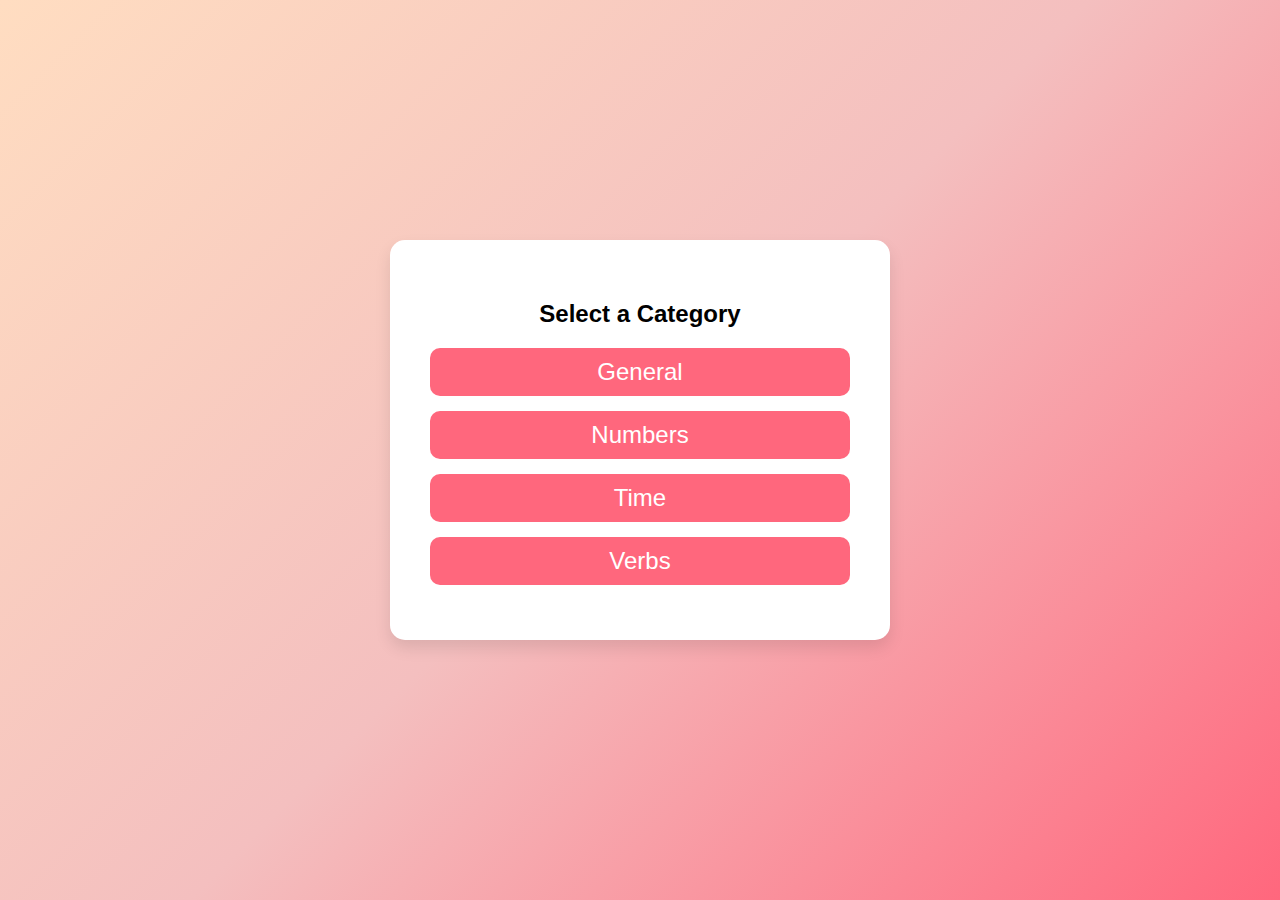
==== index.html @ 2bd0c80e "Add files via upload" ====
<!DOCTYPE html>
<html lang="en">
<head>
  <meta charset="UTF-8">
  <meta name="viewport" content="width=device-width, initial-scale=1.0">
  <title>Arabic-English Flashcards</title>
  <style>
    body {
      font-family: 'Arial', sans-serif;
      background: linear-gradient(135deg, #FFDDC1, #F4BFBF, #FF677D);
      min-height: 100vh;
      display: flex;
      justify-content: center;
      align-items: center;
      margin: 0;
      overflow: hidden;
    }
    .container {
      width: 90%;
      max-width: 500px;
      text-align: center;
    }
    .white-box {
      background-color: white;
      padding: 40px;
      border-radius: 15px;
      box-shadow: 0 8px 16px rgba(0, 0, 0, 0.1);
      margin-bottom: 20px;
    }
    .category {
      margin: 15px 0;
      font-size: 1.5rem;
      background-color: #FF677D;
      color: white;
      padding: 10px;
      border-radius: 10px;
      cursor: pointer;
      transition: background-color 0.3s;
    }
    .category:hover {
      background-color: #F4BFBF;
    }
  </style>
</head>
<body>
  <div class="container">
    <div class="white-box">
      <h2>Select a Category</h2>
      <div class="category" data-category="General">General</div>
      <div class="category" data-category="Numbers">Numbers</div>
      <div class="category" data-category="Time">Time</div>
      <div class="category" data-category="Verbs">Verbs</div>
    </div>
  </div>

  <script>
    const WEB_APP_URL = 'https://script.google.com/macros/s/AKfycbyEocTmj6DpuD7hGvY3rSMTRndQl-8fliFGivGix0i-gQowcQ3P-4-uMJayNh6ITZUc9A/exec';

    // Redirect to flashcard page with selected category
    document.querySelectorAll('.category').forEach(btn => {
  btn.addEventListener('click', (e) => {
    const category = e.target.dataset.category; // Get category from data attribute
    window.location.href = 'flashcard.html?category=${category}'; // Correct URL format
  });
});
  </script>
</body>
</html>
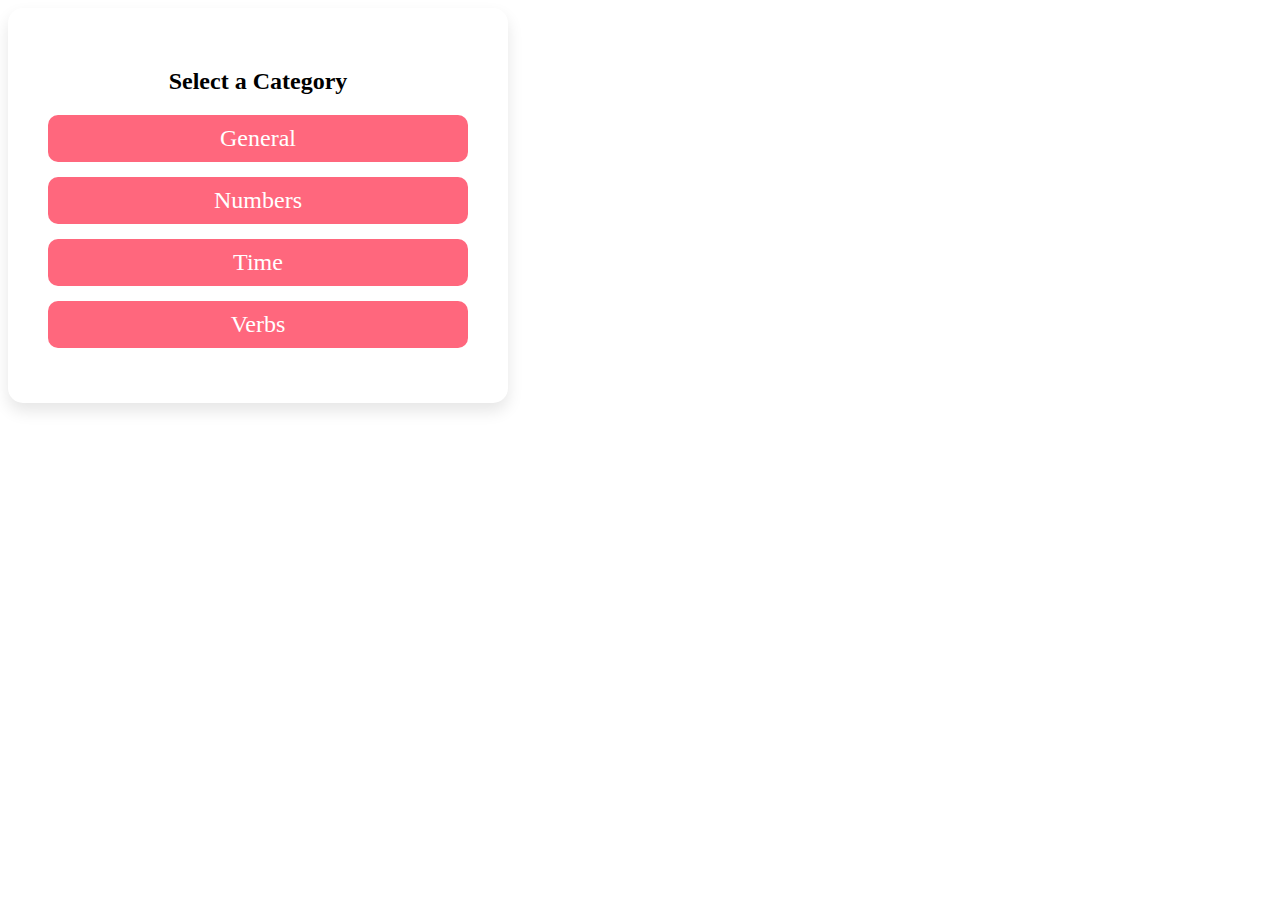
==== commit 74feda8c: "Update index.html" ====
--- a/index.html
+++ b/index.html
@@ -4,44 +4,9 @@
   <meta charset="UTF-8">
   <meta name="viewport" content="width=device-width, initial-scale=1.0">
   <title>Arabic-English Flashcards</title>
-  <style>
-    body {
-      font-family: 'Arial', sans-serif;
-      background: linear-gradient(135deg, #FFDDC1, #F4BFBF, #FF677D);
-      min-height: 100vh;
-      display: flex;
-      justify-content: center;
-      align-items: center;
-      margin: 0;
-      overflow: hidden;
-    }
-    .container {
-      width: 90%;
-      max-width: 500px;
-      text-align: center;
-    }
-    .white-box {
-      background-color: white;
-      padding: 40px;
-      border-radius: 15px;
-      box-shadow: 0 8px 16px rgba(0, 0, 0, 0.1);
-      margin-bottom: 20px;
-    }
-    .category {
-      margin: 15px 0;
-      font-size: 1.5rem;
-      background-color: #FF677D;
-      color: white;
-      padding: 10px;
-      border-radius: 10px;
-      cursor: pointer;
-      transition: background-color 0.3s;
-    }
-    .category:hover {
-      background-color: #F4BFBF;
-    }
-  </style>
+  <link rel="stylesheet" href="style.css">
 </head>
+
 <body>
   <div class="container">
     <div class="white-box">
@@ -56,13 +21,12 @@
   <script>
     const WEB_APP_URL = 'https://script.google.com/macros/s/AKfycbyEocTmj6DpuD7hGvY3rSMTRndQl-8fliFGivGix0i-gQowcQ3P-4-uMJayNh6ITZUc9A/exec';
 
-    // Redirect to flashcard page with selected category
     document.querySelectorAll('.category').forEach(btn => {
   btn.addEventListener('click', (e) => {
     const category = e.target.dataset.category; // Get category from data attribute
-    window.location.href = 'flashcard.html?category=${category}'; // Correct URL format
+    window.location.href = `flashcard.html?category=${category}`; // Correct URL format
   });
 });
   </script>
 </body>
-</html>+</html>
--- a/style.css
+++ b/style.css
@@ -0,0 +1,64 @@
+<style>
+    body {
+      font-family: 'Arial', sans-serif;
+      background: linear-gradient(135deg, #FFDDC1, #F4BFBF, #FF677D);
+      min-height: 100vh;
+      display: flex;
+      justify-content: center;
+      align-items: center;
+      margin: 0;
+      overflow: hidden;
+    }
+    .container {
+      width: 90%;
+      max-width: 500px;
+      text-align: center;
+    }
+    .white-box {
+      background-color: white;
+      padding: 40px;
+      border-radius: 15px;
+      box-shadow: 0 8px 16px rgba(0, 0, 0, 0.1);
+      margin-bottom: 20px;
+    }
+    .category {
+      margin: 15px 0;
+      font-size: 1.5rem;
+      background-color: #FF677D;
+      color: white;
+      padding: 10px;
+      border-radius: 10px;
+      cursor: pointer;
+      transition: background-color 0.3s;
+    }
+    .category:hover {
+      background-color: #F4BFBF;
+    }
+    .flashcard {
+      background-color: white;
+      padding: 40px;
+      border-radius: 15px;
+      box-shadow: 0 8px 16px rgba(0, 0, 0, 0.1);
+      margin-bottom: 20px;
+    }
+    .buttons {
+      display: flex;
+      justify-content: space-between;
+      gap: 10px;
+    }
+    button {
+      flex: 1;
+      padding: 15px;
+      font-size: 1rem;
+      background-color: #FF677D;
+      color: white;
+      border: none;
+      border-radius: 10px;
+      cursor: pointer;
+      transition: background-color 0.2s;
+    }
+    button:disabled {
+      background-color: #F4BFBF;
+      cursor: not-allowed;
+    }
+  </style>
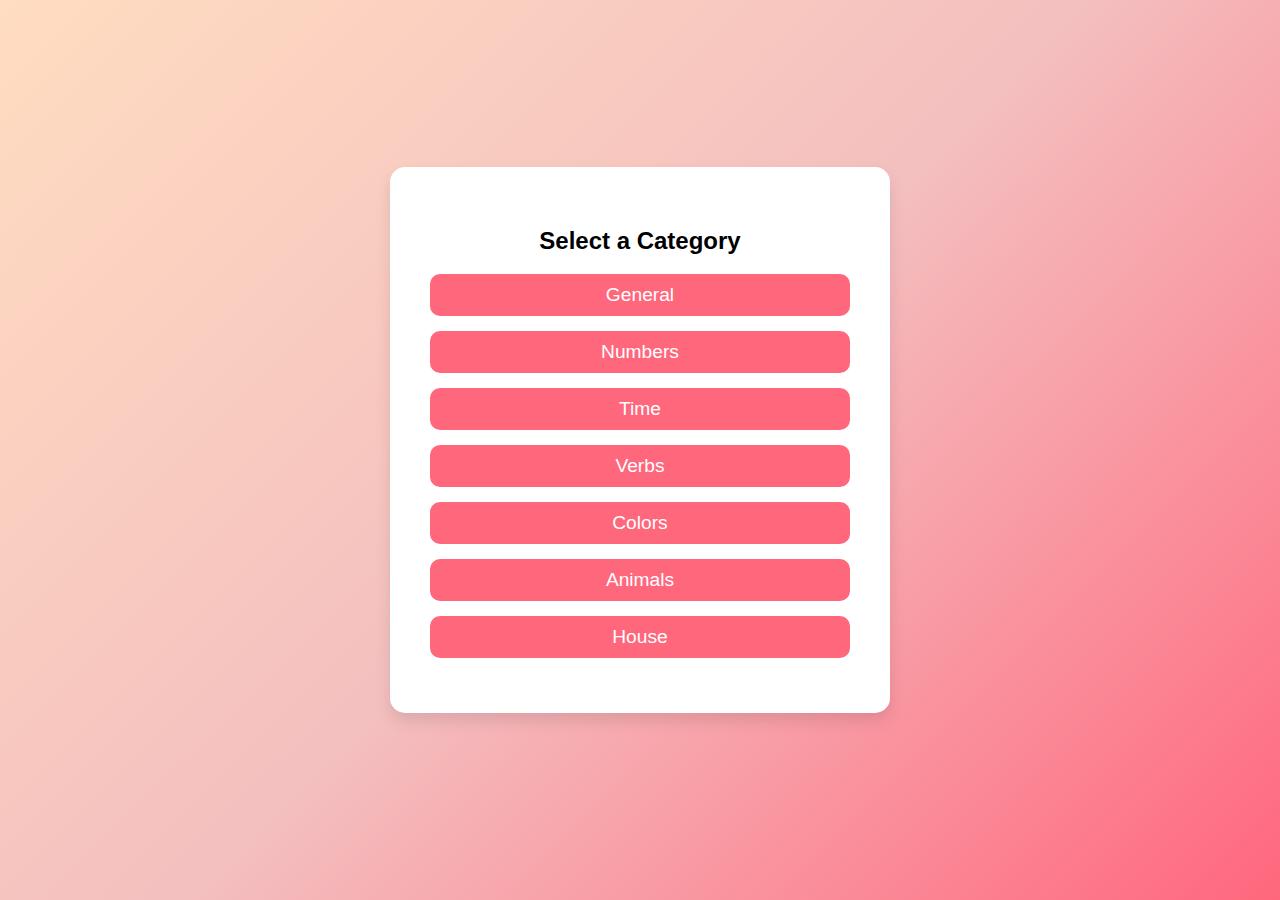
==== commit 97274db6: "Update index.html" ====
--- a/index.html
+++ b/index.html
@@ -11,10 +11,15 @@
   <div class="container">
     <div class="white-box">
       <h2>Select a Category</h2>
-      <div class="category" data-category="General">General</div>
-      <div class="category" data-category="Numbers">Numbers</div>
-      <div class="category" data-category="Time">Time</div>
-      <div class="category" data-category="Verbs">Verbs</div>
+	  <div class="category-grid">
+		  <div class="category" data-category="General">General</div>
+		  <div class="category" data-category="Numbers">Numbers</div>
+		  <div class="category" data-category="Time">Time</div>
+		  <div class="category" data-category="Verbs">Verbs</div>
+		  <div class="category" data-category="Colors">Colors</div>
+		  <div class="category" data-category="Animals">Animals</div>
+		  <div class="category" data-category="House">House</div>
+	  </div>
     </div>
   </div>
 
--- a/style.css
+++ b/style.css
@@ -1,4 +1,4 @@
-<style>
+
     body {
       font-family: 'Arial', sans-serif;
       background: linear-gradient(135deg, #FFDDC1, #F4BFBF, #FF677D);
@@ -23,7 +23,7 @@
     }
     .category {
       margin: 15px 0;
-      font-size: 1.5rem;
+      font-size: 1.2rem;
       background-color: #FF677D;
       color: white;
       padding: 10px;
@@ -61,4 +61,12 @@
       background-color: #F4BFBF;
       cursor: not-allowed;
     }
-  </style>
+	p.arabic {
+	  font-size: 2.0rem;
+	  margin: 12px;
+	}
+	p.answer {
+	  font-size: 1.2rem;
+      font-weight: bold;
+      color: #FF677D;
+	}
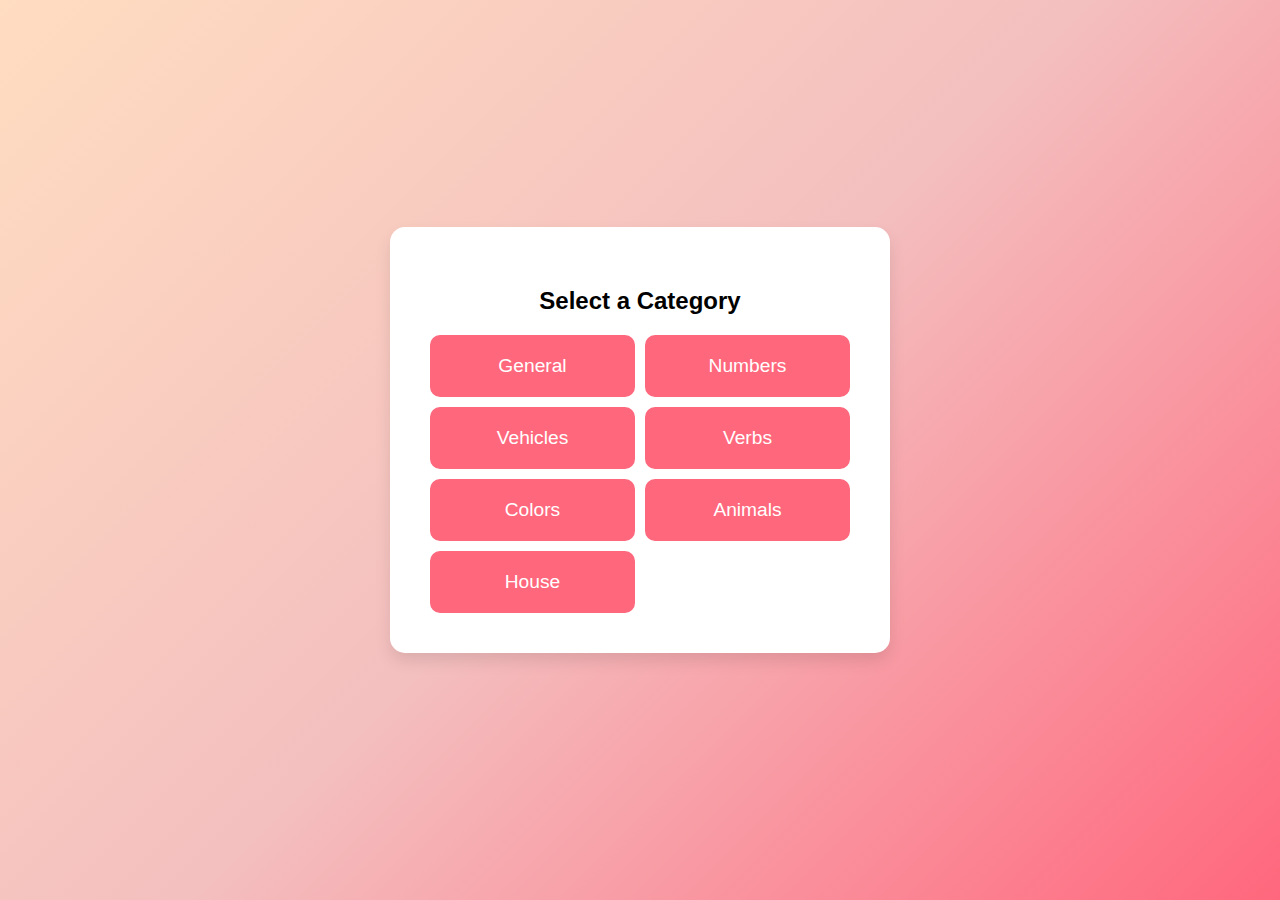
==== commit cfa39eeb: "Update index.html" ====
--- a/index.html
+++ b/index.html
@@ -14,7 +14,7 @@
 	  <div class="category-grid">
 		  <div class="category" data-category="General">General</div>
 		  <div class="category" data-category="Numbers">Numbers</div>
-		  <div class="category" data-category="Time">Time</div>
+		  <div class="category" data-category="Vehicles">Vehicles</div>
 		  <div class="category" data-category="Verbs">Verbs</div>
 		  <div class="category" data-category="Colors">Colors</div>
 		  <div class="category" data-category="Animals">Animals</div>
--- a/style.css
+++ b/style.css
@@ -1,4 +1,3 @@
-
     body {
       font-family: 'Arial', sans-serif;
       background: linear-gradient(135deg, #FFDDC1, #F4BFBF, #FF677D);
@@ -21,15 +20,22 @@
       box-shadow: 0 8px 16px rgba(0, 0, 0, 0.1);
       margin-bottom: 20px;
     }
+	.category-grid {
+	  display: grid;
+	  grid-template-columns: repeat(2, 1fr); /* 2 columns */
+	  gap: 10px;
+	  margin-top: 20px;
+	}
     .category {
-      margin: 15px 0;
+      margin: 10;
       font-size: 1.2rem;
       background-color: #FF677D;
       color: white;
-      padding: 10px;
+      padding: 20px 10px;
       border-radius: 10px;
       cursor: pointer;
       transition: background-color 0.3s;
+	  text-align: center;
     }
     .category:hover {
       background-color: #F4BFBF;
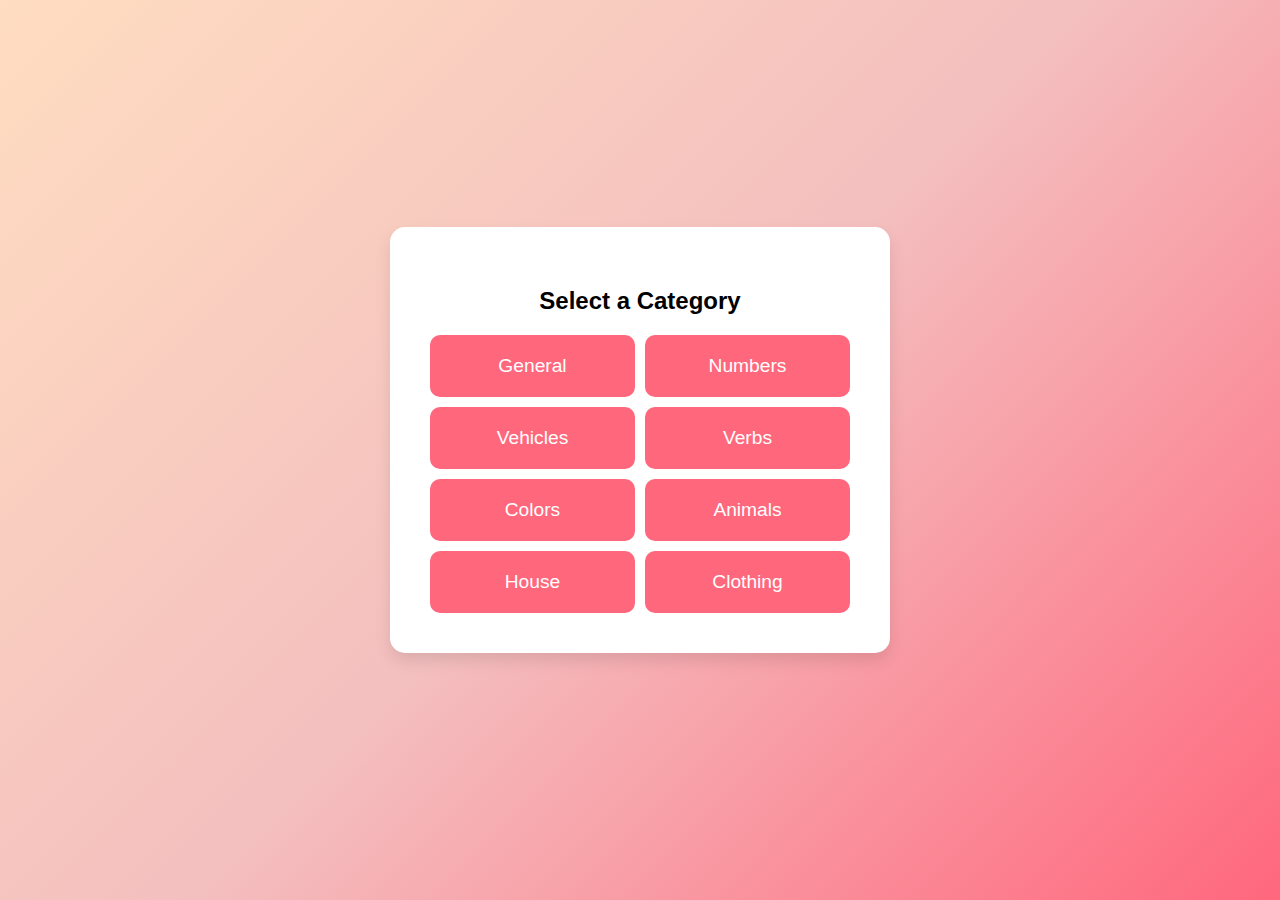
==== commit 52eb6d5e: "Update index.html" ====
--- a/index.html
+++ b/index.html
@@ -19,6 +19,7 @@
 		  <div class="category" data-category="Colors">Colors</div>
 		  <div class="category" data-category="Animals">Animals</div>
 		  <div class="category" data-category="House">House</div>
+		  <div class="category" data-category="Clothing">Clothing</div>
 	  </div>
     </div>
   </div>
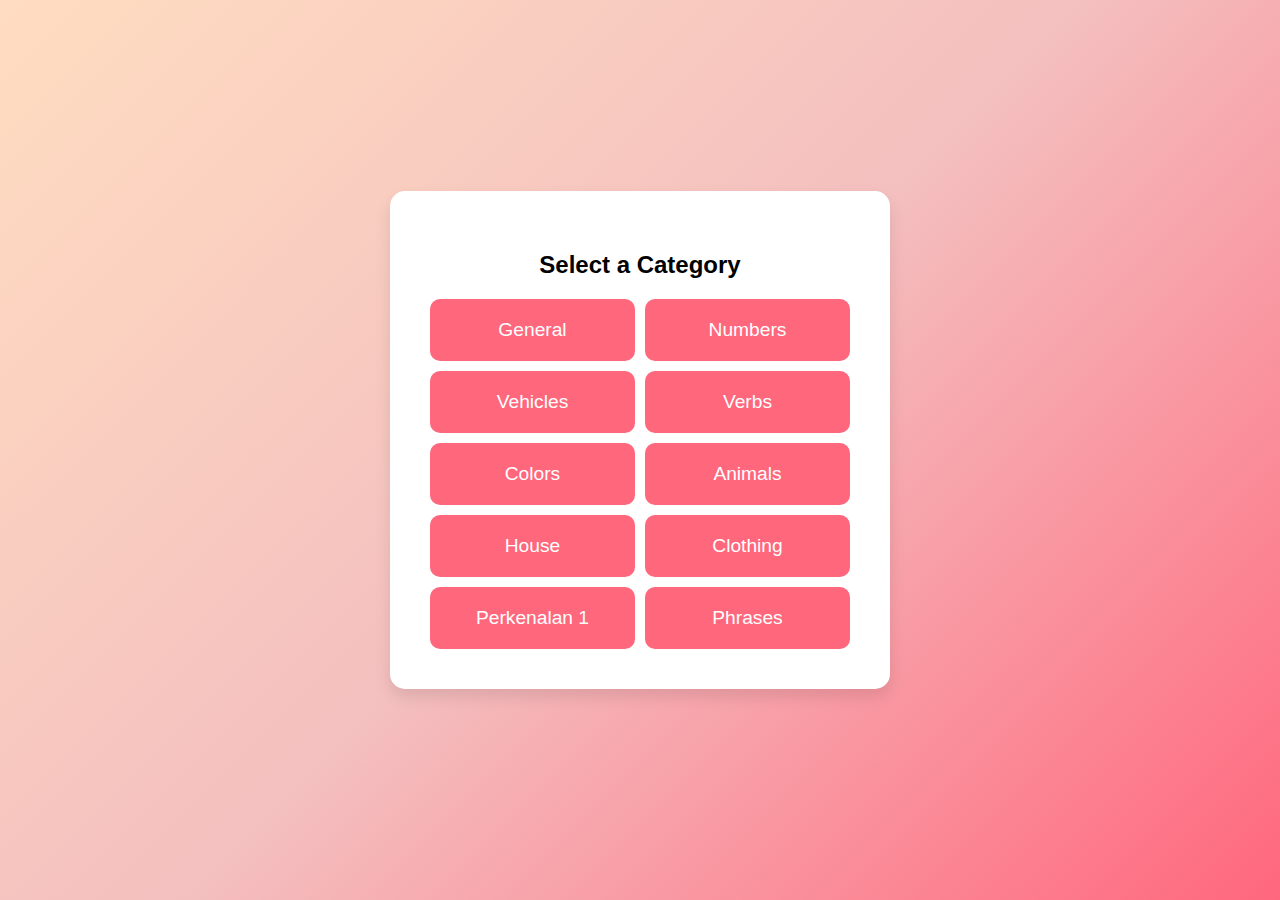
==== commit e64e5302: "Add files via upload" ====
--- a/index.html
+++ b/index.html
@@ -20,6 +20,8 @@
 		  <div class="category" data-category="Animals">Animals</div>
 		  <div class="category" data-category="House">House</div>
 		  <div class="category" data-category="Clothing">Clothing</div>
+		  <div class="category" data-category="Perkenalan 1">Perkenalan&nbsp;1</div>
+		  <div class="category" data-category="Phrases">Phrases</div>
 	  </div>
     </div>
   </div>
@@ -35,4 +37,4 @@
 });
   </script>
 </body>
-</html>
+</html>--- a/style.css
+++ b/style.css
@@ -1,78 +1,79 @@
-    body {
-      font-family: 'Arial', sans-serif;
-      background: linear-gradient(135deg, #FFDDC1, #F4BFBF, #FF677D);
-      min-height: 100vh;
-      display: flex;
-      justify-content: center;
-      align-items: center;
-      margin: 0;
-      overflow: hidden;
-    }
-    .container {
-      width: 90%;
-      max-width: 500px;
-      text-align: center;
-    }
-    .white-box {
-      background-color: white;
-      padding: 40px;
-      border-radius: 15px;
-      box-shadow: 0 8px 16px rgba(0, 0, 0, 0.1);
-      margin-bottom: 20px;
-    }
-	.category-grid {
-	  display: grid;
-	  grid-template-columns: repeat(2, 1fr); /* 2 columns */
-	  gap: 10px;
-	  margin-top: 20px;
-	}
-    .category {
-      margin: 10;
-      font-size: 1.2rem;
-      background-color: #FF677D;
-      color: white;
-      padding: 20px 10px;
-      border-radius: 10px;
-      cursor: pointer;
-      transition: background-color 0.3s;
-	  text-align: center;
-    }
-    .category:hover {
-      background-color: #F4BFBF;
-    }
-    .flashcard {
-      background-color: white;
-      padding: 40px;
-      border-radius: 15px;
-      box-shadow: 0 8px 16px rgba(0, 0, 0, 0.1);
-      margin-bottom: 20px;
-    }
-    .buttons {
-      display: flex;
-      justify-content: space-between;
-      gap: 10px;
-    }
-    button {
-      flex: 1;
-      padding: 15px;
-      font-size: 1rem;
-      background-color: #FF677D;
-      color: white;
-      border: none;
-      border-radius: 10px;
-      cursor: pointer;
-      transition: background-color 0.2s;
-    }
-    button:disabled {
-      background-color: #F4BFBF;
-      cursor: not-allowed;
-    }
-	p.arabic {
-	  font-size: 2.0rem;
-	  margin: 12px;
-	}
-	p.answer {
-	  font-size: 1.2rem;
-      font-weight: bold;
-      color: #FF677D;
-	}
+
+    body {
+      font-family: 'Arial', sans-serif;
+      background: linear-gradient(135deg, #FFDDC1, #F4BFBF, #FF677D);
+      min-height: 100vh;
+      display: flex;
+      justify-content: center;
+      align-items: center;
+      margin: 0;
+      overflow: hidden;
+    }
+    .container {
+      width: 90%;
+      max-width: 500px;
+      text-align: center;
+    }
+    .white-box {
+      background-color: white;
+      padding: 40px;
+      border-radius: 15px;
+      box-shadow: 0 8px 16px rgba(0, 0, 0, 0.1);
+      margin-bottom: 20px;
+    }
+	.category-grid {
+	  display: grid;
+	  grid-template-columns: repeat(2, 1fr); /* 2 columns */
+	  gap: 10px;
+	  margin-top: 20px;
+	}
+    .category {
+      margin: 10;
+      font-size: 1.2rem;
+      background-color: #FF677D;
+      color: white;
+      padding: 20px 10px;
+      border-radius: 10px;
+      cursor: pointer;
+      transition: background-color 0.3s;
+	  text-align: center;
+    }
+    .category:hover {
+      background-color: #F4BFBF;
+    }
+    .flashcard {
+      background-color: white;
+      padding: 40px;
+      border-radius: 15px;
+      box-shadow: 0 8px 16px rgba(0, 0, 0, 0.1);
+      margin-bottom: 20px;
+    }
+    .buttons {
+      display: flex;
+      justify-content: space-between;
+      gap: 10px;
+    }
+    button {
+      flex: 1;
+      padding: 15px;
+      font-size: 1rem;
+      background-color: #FF677D;
+      color: white;
+      border: none;
+      border-radius: 10px;
+      cursor: pointer;
+      transition: background-color 0.2s;
+    }
+    button:disabled {
+      background-color: #F4BFBF;
+      cursor: not-allowed;
+    }
+	p.arabic {
+	  font-size: 1.5rem;
+	  margin: 12px;
+	}
+	p.answer {
+	  font-size: 1.0rem;
+      font-weight: bold;
+      color: #FF677D;
+	}
